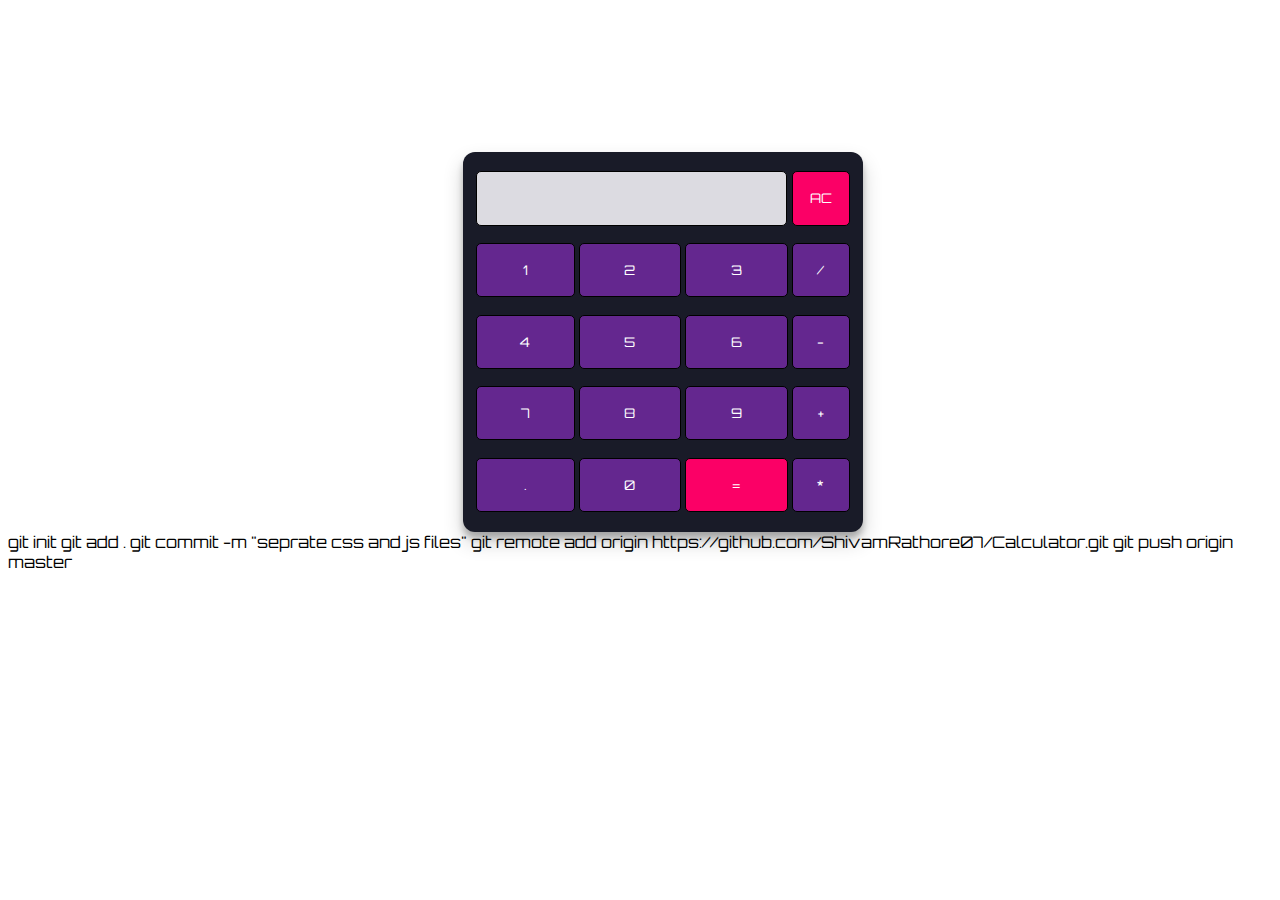
==== index.html @ 392adaac "Rename calulator.html to index.html" ====
<!DOCTYPE html>
<html lang="en">

<head>
    <meta charset="UTF-8">
    <meta http-equiv="X-UA-Compatible" content="IE=edge">
    <meta name="viewport" content="width=device-width, initial-scale=1.0">
    <title> Simple Calculator using HTML, CSS and JavaScript </title>
 <link rel="stylesheet" href="./calculator.css">
</head>

<body>
    <di id="container">
    <video class="video" autoplay muted loop
    src="https://dm0qx8t0i9gc9.cloudfront.net/watermarks/video/GTYSdDW/videoblocks-havana-city-skyline-caribbean-sea-from-sky-cuban-travel_shy1n1xfw__d85649763a16d8bc11fb9cdc0fdd0f45__P360.mp4">
    </video>
        <table class="calculator">
            <tr>
                <td colspan="3"> <input class="display-box" type="text" id="result" disabled /> </td>
                  

                <td> <input class="button" type="button" value="AC" onclick="clearScreen()"
                     style="background-color: #fb0066;" /> </td>
                
            </tr>
            <tr>
                <td> <input class="button" type="button" value="1" onclick="display('1')" /> </td>
                <td> <input class="button" type="button" value="2" onclick="display('2')" /> </td>
                <td> <input class="button" type="button" value="3" onclick="display('3')" /> </td>
                <td> <input class="button" type="button" value="/" onclick="display('/')" /> </td>
            </tr>
            <tr>
                <td> <input class="button" type="button" value="4" onclick="display('4')" /> </td>
                <td> <input class="button" type="button" value="5" onclick="display('5')" /> </td>
                <td> <input class="button" type="button" value="6" onclick="display('6')" /> </td>
                <td> <input class="button" type="button" value="-" onclick="display('-')" /> </td>
            </tr>
            <tr>
                <td> <input class="button" type="button" value="7" onclick="display('7')" /> </td>
                <td> <input class="button" type="button" value="8" onclick="display('8')" /> </td>
                <td> <input class="button" type="button" value="9" onclick="display('9')" /> </td>
                <td> <input class="button" type="button" value="+" onclick="display('+')" /> </td>
            </tr>
            <tr>
                <td> <input class="button" type="button" value="." onclick="display('.')" /> </td>
                <td> <input class="button" type="button" value="0" onclick="display('0')" /> </td>

                <td> <input class="button" type="button" value="=" onclick="calculate()"
                        style="background-color: #fb0066;" /> </td>
                <td> <input class="button" type="button" value="*" onclick="display('*')" /> </td>
            </tr>
        </table>
    </div>
</body>

</html>
<!-- script link -->
<script src="./calculator.js"></script>
git init
git add .
git commit -m "seprate css and js files"
git remote add origin https://github.com/ShivamRathore07/Calculator.git
git push origin master
---- calculator.css ----
@import url('https://fonts.googleapis.com/css2?family=Orbitron&display=swap');

* {
    font-family: 'Orbitron', sans-serif;
}
#container{
    min-height: 100vh;
}
.video{
    position: absolute;
    min-width: 100%;
    min-height: 100%;
    right: 0;
    bottom: 0;
    z-index: -1;
}
.calculator {
    padding: 10px;
    border-radius: 12px;
    height: 380px;
    width: 400px;
    margin: 12% 0px 0px 36%;
    background-color: #191b28;
    box-shadow: rgba(0, 0, 0, 0.19) 0px 10px 20px, rgba(0, 0, 0, 0.23) 0px 6px 6px;
}
 .display-box {
    background-color: #dcdbe1;
    border: solid black 0.5px;
    color: black;
    border-radius: 5px;
    width: 98%;
    height: 76%;
}
.button {
    background-color: #64278f;
    color: white;
    border: solid black 0.5px;
    width: 100%;
    border-radius: 5px;
    height: 80%;
    outline: none;
}
.button:hover {
    transform: scale(1.05);
}
.button:active {
    background: #e5e5e5;
    box-shadow: inset 0px 0px 5px #c1c1c1;
}
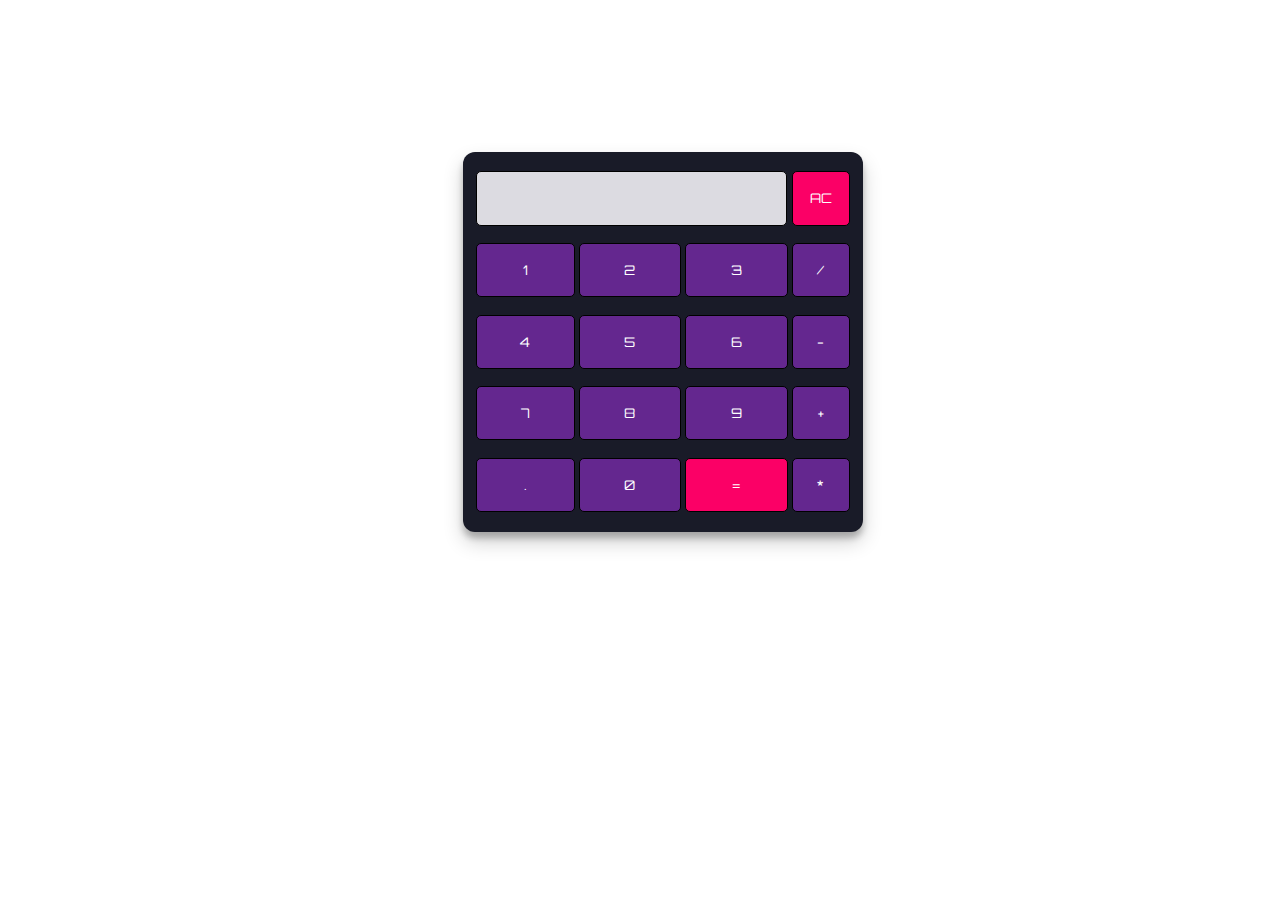
==== commit 9e5a1dc5: "calulator.html -> index.html" ====
--- a/index.html
+++ b/index.html
@@ -52,12 +52,6 @@
         </table>
     </div>
 </body>
-
 </html>
-<!-- script link -->
 <script src="./calculator.js"></script>
-git init
-git add .
-git commit -m "seprate css and js files"
-git remote add origin https://github.com/ShivamRathore07/Calculator.git
-git push origin master
+ 
